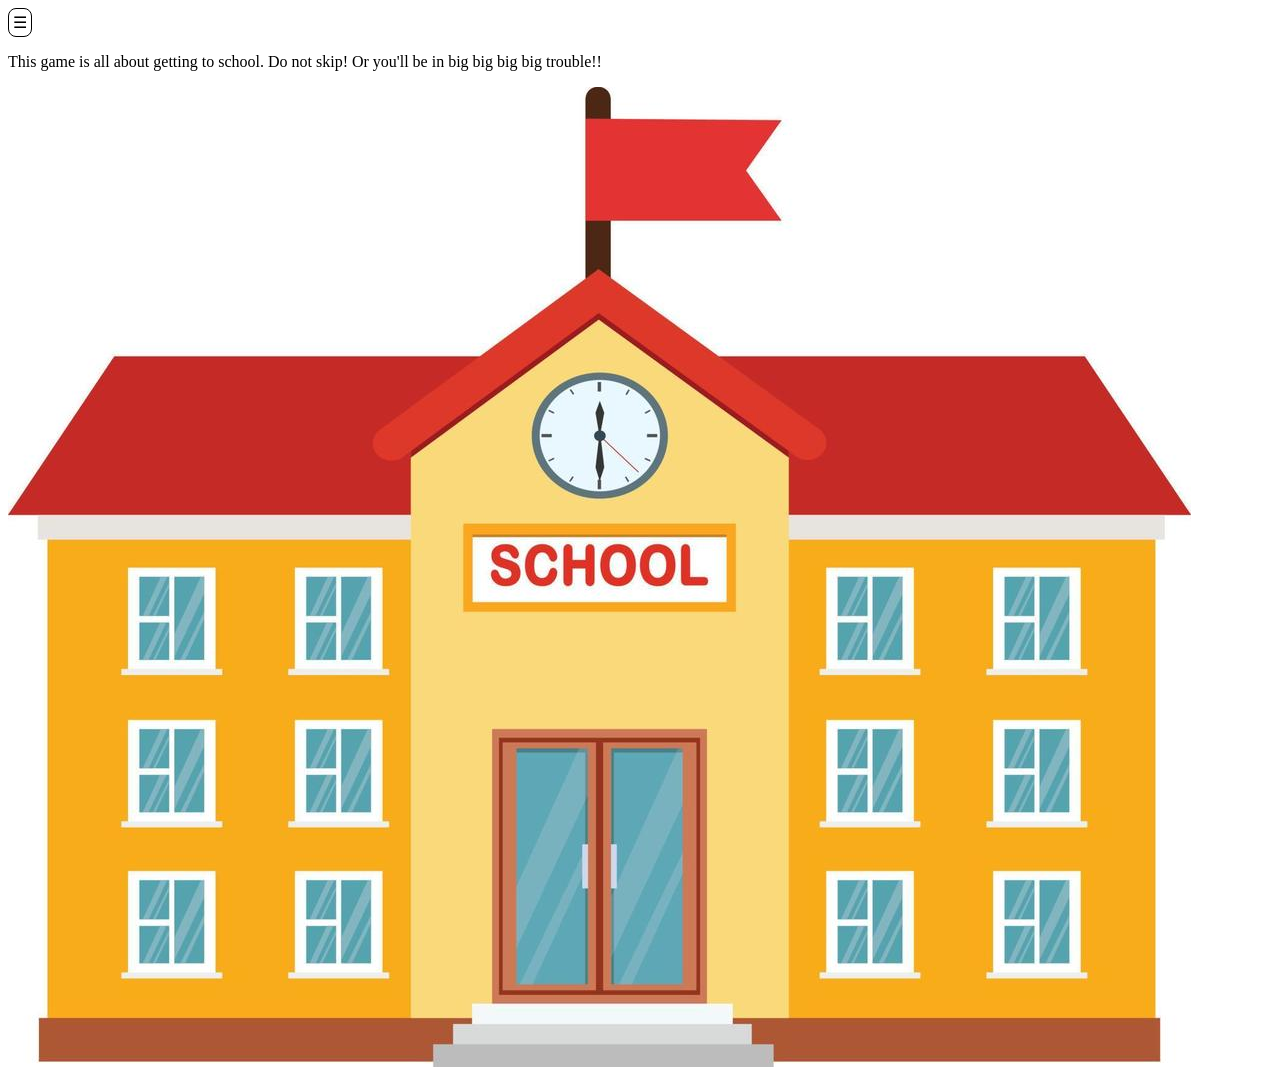
==== about.html @ 2d714003 "Ggs guyssss" ====
<!DOCTYPE html>
<html lang="en">
<head>
    <meta charset="UTF-8">
    <meta name="viewport" content="width=device-width, initial-scale=1.0">
    <title>My Website</title>
<link rel="stylesheet" href="css/light.css">
</head>
<link id="style" rel="stylesheet" href="css/light.css">
<script src="js/scripts.js"></script>
<body>
    <div id="toolbar">
        <div id="buttons">
            <a href="index.html">Home</a> 
            <a href="about.html">About</a>  
            <a href="game.html">Game</a>
            <a href="#" onclick="switchmode()">Mode</a>
            <a href="myguy.html">amongus</a>
        </div> 
        <a href="#" onclick="showhide()">☰</a>
    </div>
    <div>
        <p>This game is all about getting to school. Do not skip! Or you'll be in big big big big trouble!!</p>
        <img src="img/illustration-of-high-school-building-school-building-free-vector.jpg" alt="">
    </div> 
</body>
</html>
---- css/light.css ----
a, a:visited {
    border: 1px solid black;
    color: #000;
    padding: 4px;
    border-radius: 8px;
    text-decoration: none;
}
a:hover {
    background-color: #FF00FF;
}
#buttons {
    display: none;
}
#toolbar {
    display: flex;
}
---- css/light.css ----
a, a:visited {
    border: 1px solid black;
    color: #000;
    padding: 4px;
    border-radius: 8px;
    text-decoration: none;
}
a:hover {
    background-color: #FF00FF;
}
#buttons {
    display: none;
}
#toolbar {
    display: flex;
}
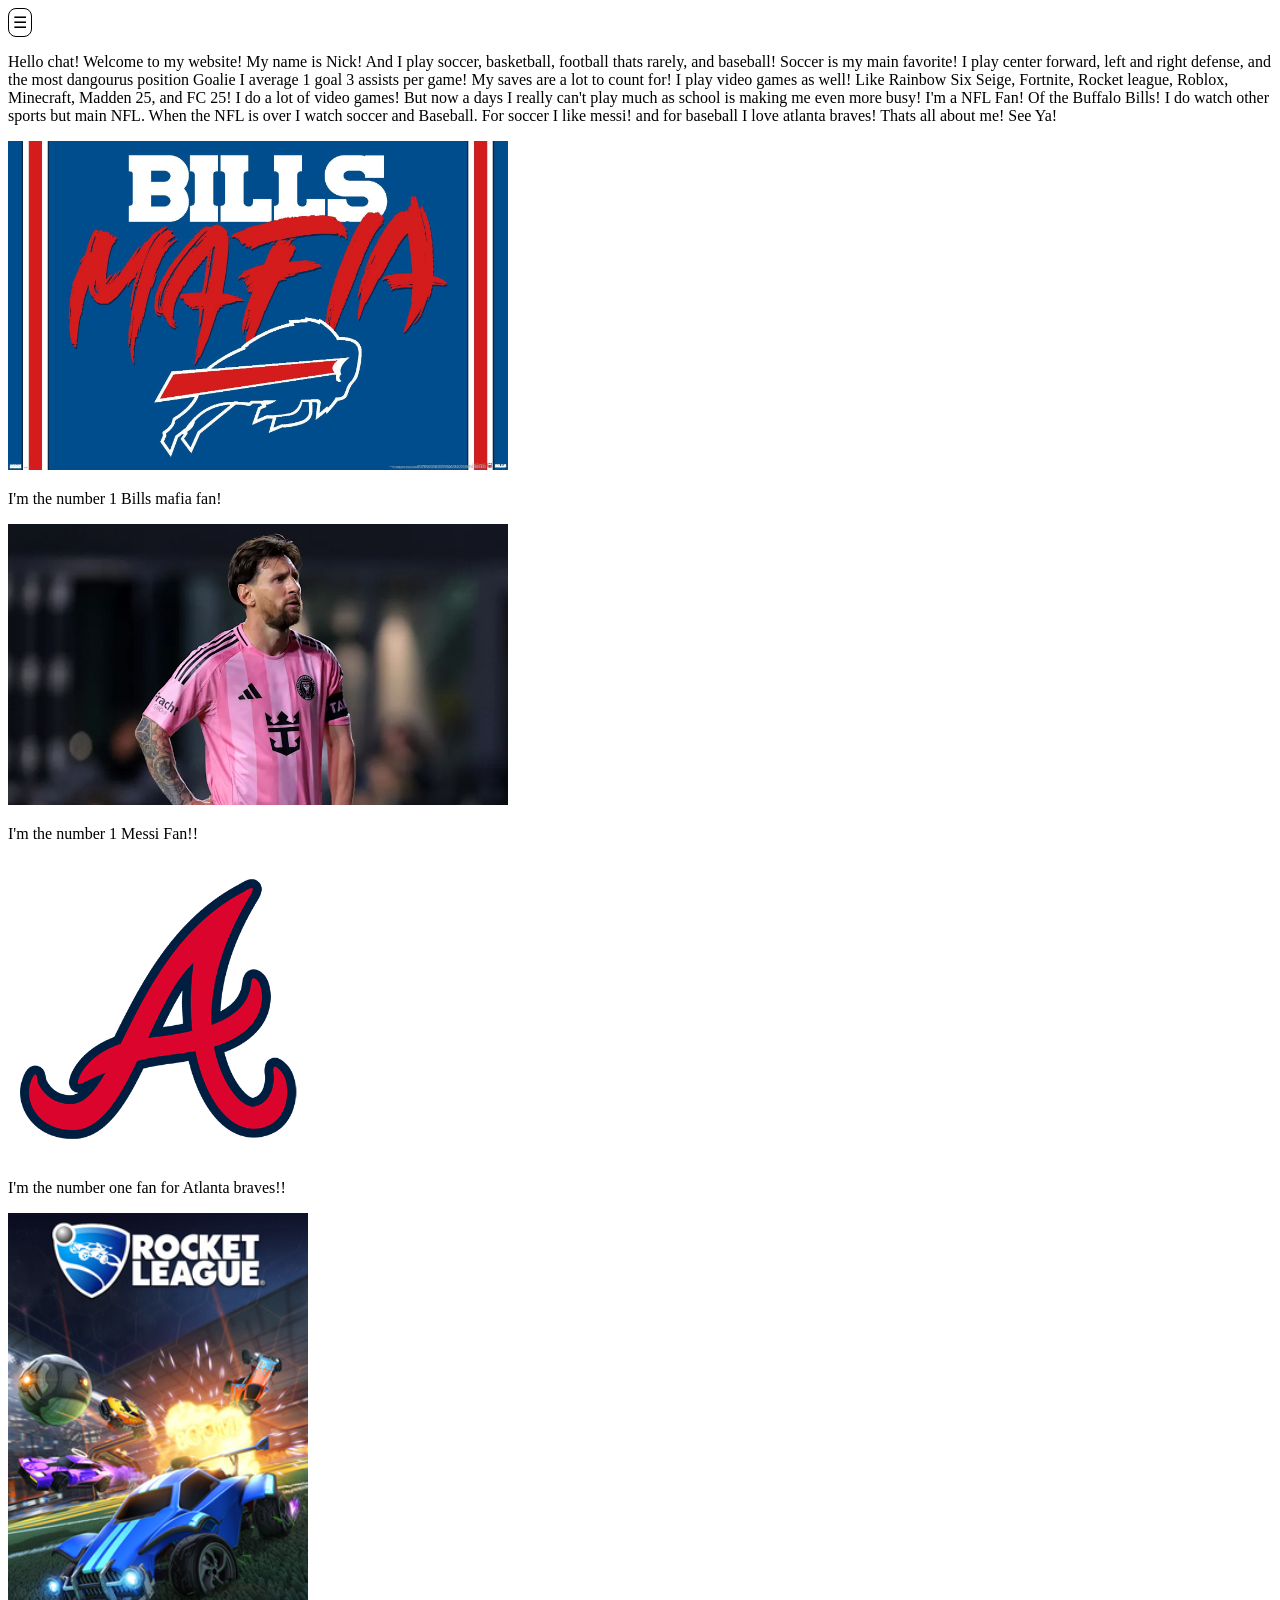
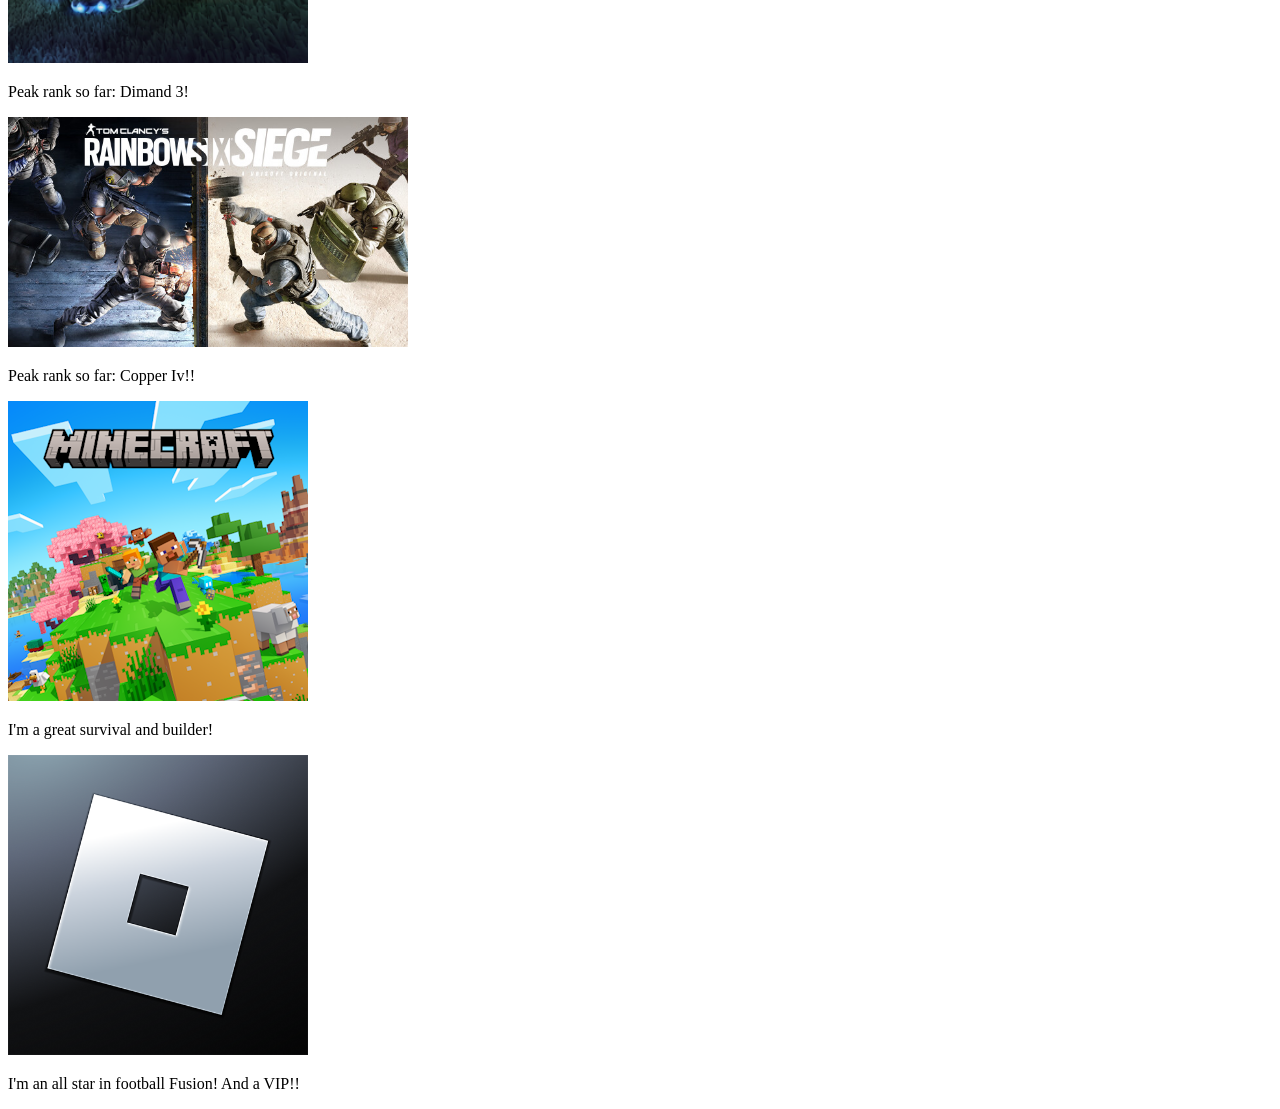
==== commit 72627980: "Hi Hi" ====
--- a/about.html
+++ b/about.html
@@ -14,14 +14,20 @@
             <a href="index.html">Home</a> 
             <a href="about.html">About</a>  
             <a href="game.html">Game</a>
-            <a href="#" onclick="switchmode()">Mode</a>
-            <a href="myguy.html">amongus</a>
-        </div> 
+          <a href="myguy.html">amongus</a>
+          <a href="#" onclick="switchmode()">Mode</a>
+        </div>   
         <a href="#" onclick="showhide()">☰</a>
     </div>
     <div>
-        <p>This game is all about getting to school. Do not skip! Or you'll be in big big big big trouble!!</p>
-        <img src="img/illustration-of-high-school-building-school-building-free-vector.jpg" alt="">
+        <p>Hello chat! Welcome to my website! My name is Nick! And I play soccer, basketball, football thats rarely, and baseball! Soccer is my main favorite! I play center forward, left and right defense, and the most dangourus position Goalie I average 1 goal 3 assists per game! My saves are a lot to count for! I play video games as well! Like Rainbow Six Seige, Fortnite, Rocket league, Roblox, Minecraft, Madden 25, and FC 25! I do a lot of video games! But now a days I really can't play much as school is making me even more busy! I'm a NFL Fan! Of the Buffalo Bills! I do watch other sports but main NFL. When the NFL is over I watch soccer and Baseball. For soccer I like messi! and for baseball I love atlanta braves! Thats all about me! See Ya!</p>
+        <img src="img/71eTqwW-teL.jpg"  alt="" width="500px"><p>I'm the number 1 Bills mafia fan!</p>
+        <img src="img/01jnp2z6syrt8ecf15m5.webp" alt="" width="500px"><p>I'm the number 1 Messi Fan!!</p>
+        <img src="img/i.png" alt="" width="300px"><p>I'm the number one fan for Atlanta braves!!</p>
+        <img src="img/Rocket_League_cover.png" alt="" width="300px"><p>Peak rank so far: Dimand 3!</p>
+        <img src="img/capsule_616x353.jpg" alt="" width="400px"><p>Peak rank so far: Copper Iv!!</p>
+        <img src="img/Minecraft_2024_cover_art.png" alt="" width="300px"><p>I'm a great survival and builder!</p>
+        <img src="img/unnamed.png" alt="" width="300px"><p> I'm an all star in football Fusion! And a VIP!!</p>
     </div> 
 </body>
 </html>
